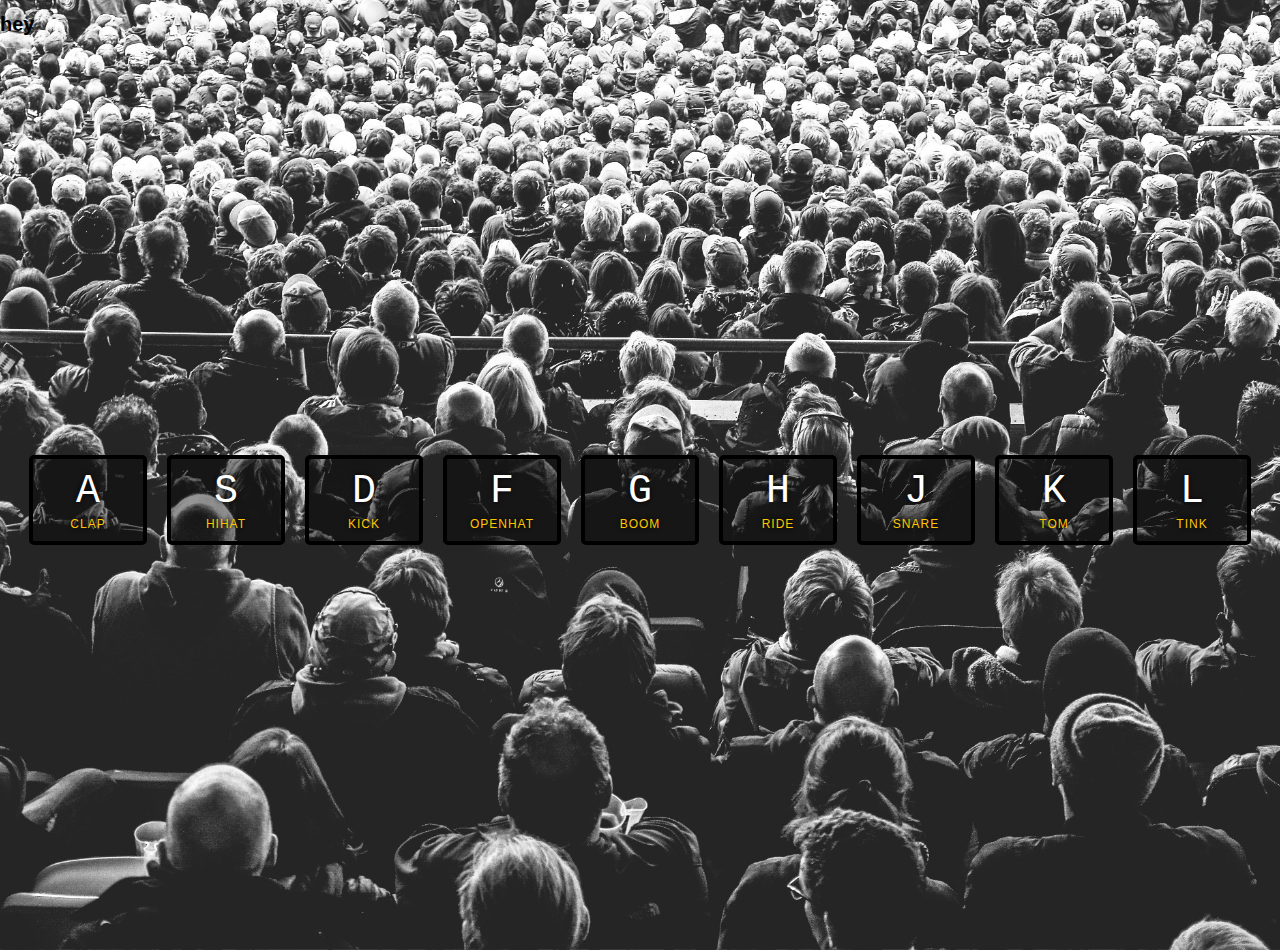
==== Javascript30/DrumKit/js.html @ cf901875 "12/7" ====
<!DOCTYPE html>
<html lang="en">
  <head>
    <meta charset="UTF-8" />
    <meta http-equiv="X-UA-Compatible" content="IE=edge" />
    <meta name="viewport" content="width=device-width, initial-scale=1.0" />
    <title>DrumKit</title>
    <link rel="stylesheet" href="./style.css" />
  </head>
  <body>
    <h1>hey</h1>
    <div class="keys">
      <div data-key="65" class="key">
        <kbd>A</kbd>
        <span class="sound">clap</span>
      </div>
      <div data-key="83" class="key">
        <kbd>S</kbd>
        <span class="sound">hihat</span>
      </div>
      <div data-key="68" class="key">
        <kbd>D</kbd>
        <span class="sound">kick</span>
      </div>
      <div data-key="70" class="key">
        <kbd>F</kbd>
        <span class="sound">openhat</span>
      </div>
      <div data-key="71" class="key">
        <kbd>G</kbd>
        <span class="sound">boom</span>
      </div>
      <div data-key="72" class="key">
        <kbd>H</kbd>
        <span class="sound">ride</span>
      </div>
      <div data-key="74" class="key">
        <kbd>J</kbd>
        <span class="sound">snare</span>
      </div>
      <div data-key="75" class="key">
        <kbd>K</kbd>
        <span class="sound">tom</span>
      </div>
      <div data-key="76" class="key">
        <kbd>L</kbd>
        <span class="sound">tink</span>
      </div>
    </div>

    <audio data-key="65" src="sounds/clap.wav"></audio>
    <audio data-key="83" src="sounds/hihat.wav"></audio>
    <audio data-key="68" src="sounds/kick.wav"></audio>
    <audio data-key="70" src="sounds/openhat.wav"></audio>
    <audio data-key="71" src="sounds/boom.wav"></audio>
    <audio data-key="72" src="sounds/ride.wav"></audio>
    <audio data-key="74" src="sounds/snare.wav"></audio>
    <audio data-key="75" src="sounds/tom.wav"></audio>
    <audio data-key="76" src="sounds/tink.wav"></audio>

    <script></script>
  </body>
</html>
---- Javascript30/DrumKit/style.css ----
html {
  font-size: 10px;
  background: url('./background.jpg') bottom center;
  background-size: cover;
}

body,html {
  margin: 0;
  padding: 0;
  font-family: sans-serif;
}

.keys {
  display: flex;
  flex: 1;
  min-height: 100vh;
  align-items: center;
  justify-content: center;
}

.key {
  border: .4rem solid black;
  border-radius: .5rem;
  margin: 1rem;
  font-size: 1.5rem;
  padding: 1rem .5rem;
  transition: all .07s ease;
  width: 10rem;
  text-align: center;
  color: white;
  background: rgba(0,0,0,0.4);
  text-shadow: 0 0 .5rem black;
}

.playing {
  transform: scale(1.1);
  border-color: #ffc600;
  box-shadow: 0 0 1rem #ffc600;
}

kbd {
  display: block;
  font-size: 4rem;
}

.sound {
  font-size: 1.2rem;
  text-transform: uppercase;
  letter-spacing: .1rem;
  color: #ffc600;
}
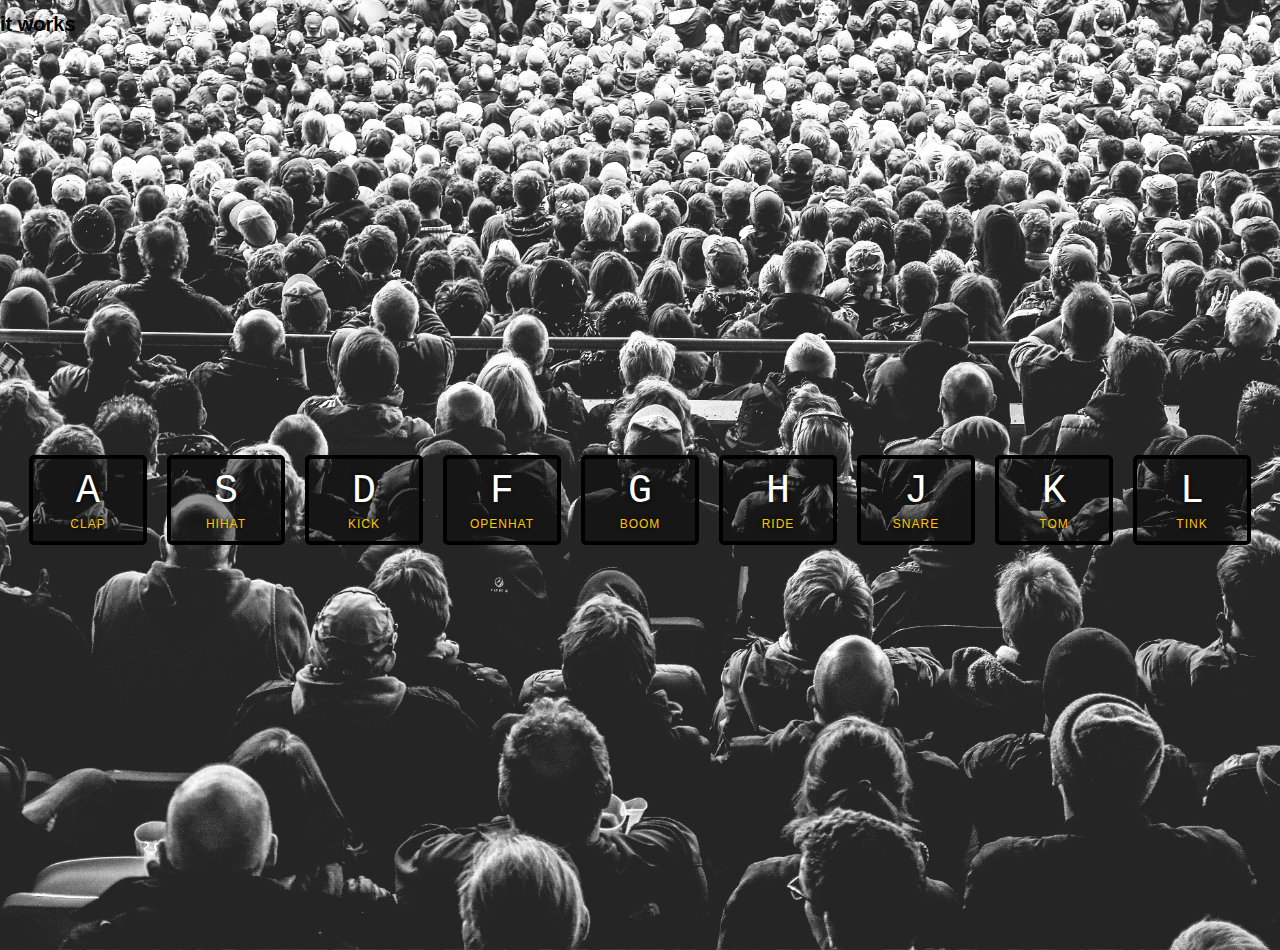
==== commit 801f901c: "12/7" ====
--- a/Javascript30/DrumKit/js.html
+++ b/Javascript30/DrumKit/js.html
@@ -8,7 +8,7 @@
     <link rel="stylesheet" href="./style.css" />
   </head>
   <body>
-    <h1>hey</h1>
+    <h1>it works</h1>
     <div class="keys">
       <div data-key="65" class="key">
         <kbd>A</kbd>
